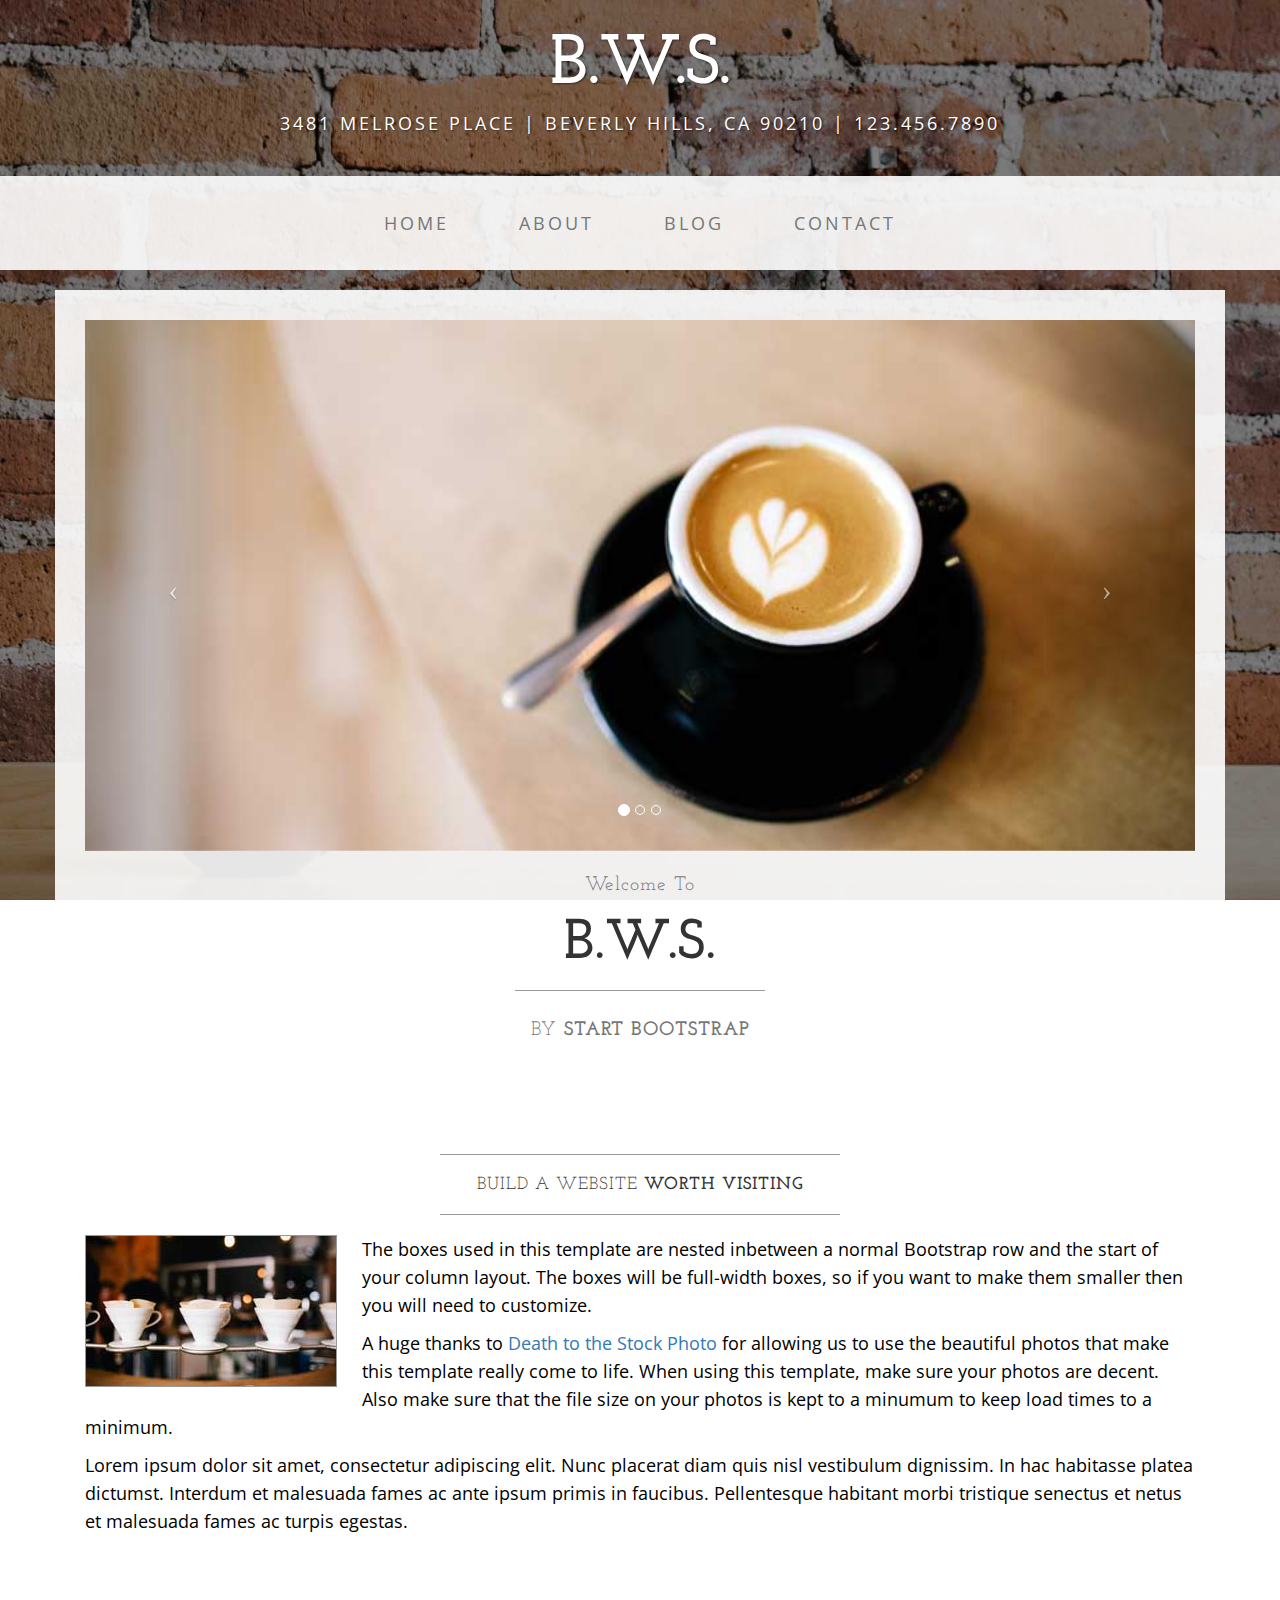
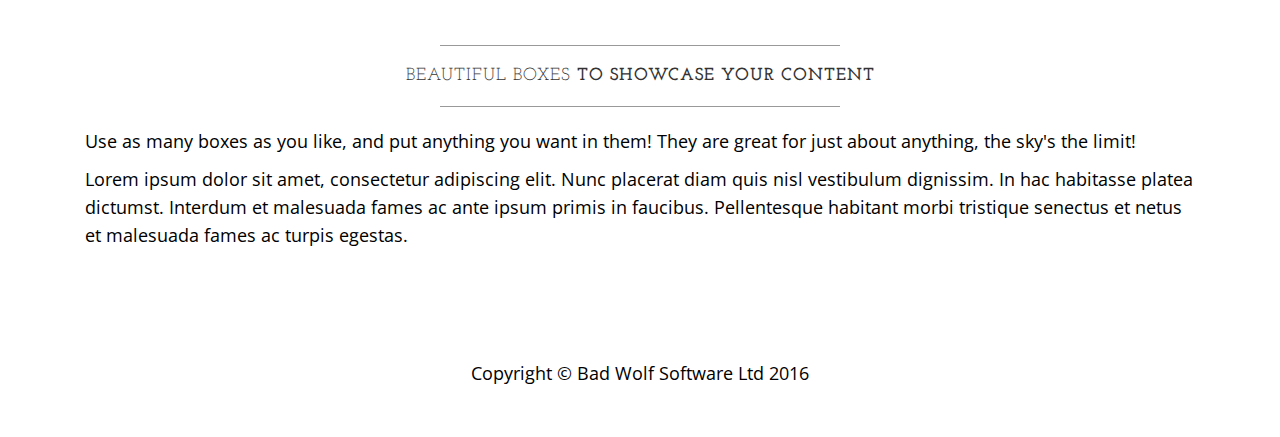
==== index.html @ e023dd0c "Replaced Title. Changed fore color of footer" ====
<!DOCTYPE html>
<html lang="en">

<head>

    <meta charset="utf-8">
    <meta http-equiv="X-UA-Compatible" content="IE=edge">
    <meta name="viewport" content="width=device-width, initial-scale=1">
    <meta name="description" content="">
    <meta name="author" content="">

    <title>B.W.S. - Server Sided Development</title>

    <!-- Bootstrap Core CSS -->
    <link href="css/bootstrap.min.css" rel="stylesheet">

    <!-- Custom CSS -->
    <link href="css/business-casual.css" rel="stylesheet">

    <!-- Fonts -->
    <link href="http://fonts.googleapis.com/css?family=Open+Sans:300italic,400italic,600italic,700italic,800italic,400,300,600,700,800" rel="stylesheet" type="text/css">
    <link href="http://fonts.googleapis.com/css?family=Josefin+Slab:100,300,400,600,700,100italic,300italic,400italic,600italic,700italic" rel="stylesheet" type="text/css">

    <!-- HTML5 Shim and Respond.js IE8 support of HTML5 elements and media queries -->
    <!-- WARNING: Respond.js doesn't work if you view the page via file:// -->
    <!--[if lt IE 9]>
        <script src="https://oss.maxcdn.com/libs/html5shiv/3.7.0/html5shiv.js"></script>
        <script src="https://oss.maxcdn.com/libs/respond.js/1.4.2/respond.min.js"></script>
    <![endif]-->

</head>

<body>

    <div class="brand">B.W.S.</div>
    <div class="address-bar">3481 Melrose Place | Beverly Hills, CA 90210 | 123.456.7890</div>

    <!-- Navigation -->
    <nav class="navbar navbar-default" role="navigation">
        <div class="container">
            <!-- Brand and toggle get grouped for better mobile display -->
            <div class="navbar-header">
                <button type="button" class="navbar-toggle" data-toggle="collapse" data-target="#bs-example-navbar-collapse-1">
                    <span class="sr-only">Toggle navigation</span>
                    <span class="icon-bar"></span>
                    <span class="icon-bar"></span>
                    <span class="icon-bar"></span>
                </button>
                <!-- navbar-brand is hidden on larger screens, but visible when the menu is collapsed -->
                <a class="navbar-brand" href="index.html">B.W.S.</a>
            </div>
            <!-- Collect the nav links, forms, and other content for toggling -->
            <div class="collapse navbar-collapse" id="bs-example-navbar-collapse-1">
                <ul class="nav navbar-nav">
                    <li>
                        <a href="index.html">Home</a>
                    </li>
                    <li>
                        <a href="about.html">About</a>
                    </li>
                    <li>
                        <a href="blog.html">Blog</a>
                    </li>
                    <li>
                        <a href="contact.html">Contact</a>
                    </li>
                </ul>
            </div>
            <!-- /.navbar-collapse -->
        </div>
        <!-- /.container -->
    </nav>

    <div class="container">

        <div class="row">
            <div class="box">
                <div class="col-lg-12 text-center">
                    <div id="carousel-example-generic" class="carousel slide">
                        <!-- Indicators -->
                        <ol class="carousel-indicators hidden-xs">
                            <li data-target="#carousel-example-generic" data-slide-to="0" class="active"></li>
                            <li data-target="#carousel-example-generic" data-slide-to="1"></li>
                            <li data-target="#carousel-example-generic" data-slide-to="2"></li>
                        </ol>

                        <!-- Wrapper for slides -->
                        <div class="carousel-inner">
                            <div class="item active">
                                <img class="img-responsive img-full" src="img/slide-1.jpg" alt="">
                            </div>
                            <div class="item">
                                <img class="img-responsive img-full" src="img/slide-2.jpg" alt="">
                            </div>
                            <div class="item">
                                <img class="img-responsive img-full" src="img/slide-3.jpg" alt="">
                            </div>
                        </div>

                        <!-- Controls -->
                        <a class="left carousel-control" href="#carousel-example-generic" data-slide="prev">
                            <span class="icon-prev"></span>
                        </a>
                        <a class="right carousel-control" href="#carousel-example-generic" data-slide="next">
                            <span class="icon-next"></span>
                        </a>
                    </div>
                    <h2 class="brand-before">
                        <small>Welcome to</small>
                    </h2>
                    <h1 class="brand-name">B.W.S.</h1>
                    <hr class="tagline-divider">
                    <h2>
                        <small>By
                            <strong>Start Bootstrap</strong>
                        </small>
                    </h2>
                </div>
            </div>
        </div>

        <div class="row">
            <div class="box">
                <div class="col-lg-12">
                    <hr>
                    <h2 class="intro-text text-center">Build a website
                        <strong>worth visiting</strong>
                    </h2>
                    <hr>
                    <img class="img-responsive img-border img-left" src="img/intro-pic.jpg" alt="">
                    <hr class="visible-xs">
                    <p>The boxes used in this template are nested inbetween a normal Bootstrap row and the start of your column layout. The boxes will be full-width boxes, so if you want to make them smaller then you will need to customize.</p>
                    <p>A huge thanks to <a href="http://join.deathtothestockphoto.com/" target="_blank">Death to the Stock Photo</a> for allowing us to use the beautiful photos that make this template really come to life. When using this template, make sure your photos are decent. Also make sure that the file size on your photos is kept to a minumum to keep load times to a minimum.</p>
                    <p>Lorem ipsum dolor sit amet, consectetur adipiscing elit. Nunc placerat diam quis nisl vestibulum dignissim. In hac habitasse platea dictumst. Interdum et malesuada fames ac ante ipsum primis in faucibus. Pellentesque habitant morbi tristique senectus et netus et malesuada fames ac turpis egestas.</p>
                </div>
            </div>
        </div>

        <div class="row">
            <div class="box">
                <div class="col-lg-12">
                    <hr>
                    <h2 class="intro-text text-center">Beautiful boxes
                        <strong>to showcase your content</strong>
                    </h2>
                    <hr>
                    <p>Use as many boxes as you like, and put anything you want in them! They are great for just about anything, the sky's the limit!</p>
                    <p>Lorem ipsum dolor sit amet, consectetur adipiscing elit. Nunc placerat diam quis nisl vestibulum dignissim. In hac habitasse platea dictumst. Interdum et malesuada fames ac ante ipsum primis in faucibus. Pellentesque habitant morbi tristique senectus et netus et malesuada fames ac turpis egestas.</p>
                </div>
            </div>
        </div>

    </div>
    <!-- /.container -->

    <footer>
        <div class="container">
            <div class="row">
                <div class="col-lg-12 text-center">
                    <p>Copyright &copy; Bad Wolf Software Ltd 2016</p>
                </div>
            </div>
        </div>
    </footer>

    <!-- jQuery -->
    <script src="js/jquery.js"></script>

    <!-- Bootstrap Core JavaScript -->
    <script src="js/bootstrap.min.js"></script>

    <!-- Script to Activate the Carousel -->
    <script>
    $('.carousel').carousel({
        interval: 5000 //changes the speed
    })
    </script>

</body>

</html>
---- css/business-casual.css ----
/*!
 * Start Bootstrap - Business Casual Bootstrap Theme (http://startbootstrap.com)
 * Code licensed under the Apache License v2.0.
 * For details, see http://www.apache.org/licenses/LICENSE-2.0.
 */

body {
    font-family: "Open Sans","Helvetica Neue",Helvetica,Arial,sans-serif;
    background: url('../img/bg.jpg') no-repeat center center fixed;
    -webkit-background-size: cover;
    -moz-background-size: cover;
    background-size: cover;
    -o-background-size: cover;
}

h1,
h2,
h3,
h4,
h5,
h6 {
    text-transform: uppercase;
    font-family: "Josefin Slab","Helvetica Neue",Helvetica,Arial,sans-serif;
    font-weight: 700;
    letter-spacing: 1px;
}

p {
    font-size: 1.25em;
    line-height: 1.6;
    color: #000;
}

hr {
    max-width: 400px;
    border-color: #999999;
}

.brand,
.address-bar {
    display: none;
}

.navbar-brand {
    text-transform: uppercase;
    font-weight: 900;
    letter-spacing: 2px;
}

.navbar-nav {
    text-transform: uppercase;
    font-weight: 400;
    letter-spacing: 3px;
}

.img-full {
    min-width: 100%;
}

.brand-before,
.brand-name {
    text-transform: capitalize;
}

.brand-before {
    margin: 15px 0;
}

.brand-name {
    margin: 0;
    font-size: 4em;
}

.tagline-divider {
    margin: 15px auto 3px;
    max-width: 250px;
    border-color: #999999;
}

.box {
    margin-bottom: 20px;
    padding: 30px 15px;
    background: #fff;
    background: rgba(255,255,255,0.9);
}

.intro-text {
    text-transform: uppercase;
    font-size: 1.25em;
    font-weight: 400;
    letter-spacing: 1px;
}

.img-border {
    float: none;
    margin: 0 auto 0;
    border: #999999 solid 1px;
}

.img-left {
    float: none;
    margin: 0 auto 0;
}

footer {
    color: blue;
    background: #fff;
    background: rgba(255,255,255,0.9);
}

footer p {
    margin: 0;
    padding: 50px 0;
}

@media screen and (min-width:768px) {
    .brand {
        display: inherit;
        margin: 0;
        padding: 30px 0 10px;
        text-align: center;
        text-shadow: 1px 1px 2px rgba(0,0,0,0.5);
        font-family: "Josefin Slab","Helvetica Neue",Helvetica,Arial,sans-serif;
        font-size: 5em;
        font-weight: 700;
        line-height: normal;
        color: #fff;
    }

    .top-divider {
        margin-top: 0;
    }

    .img-left {
        float: left;
        margin-right: 25px;
    }

    .address-bar {
        display: inherit;
        margin: 0;
        padding: 0 0 40px;
        text-align: center;
        text-shadow: 1px 1px 2px rgba(0,0,0,0.5);
        text-transform: uppercase;
        font-size: 1.25em;
        font-weight: 400;
        letter-spacing: 3px;
        color: #fff;
    }

    .navbar {
        border-radius: 0;
    }

    .navbar-header {
        display: none;
    }

    .navbar {
        min-height: 0;
    }

    .navbar-default {
        border: none;
        background: #fff;
        background: rgba(255,255,255,0.9);
    }

    .nav>li>a {
        padding: 35px;
    }

    .navbar-nav>li>a {
        line-height: normal;
    }

    .navbar-nav {
        display: table;
        float: none;
        margin: 0 auto;
        table-layout: fixed;
        font-size: 1.25em;
    }
}

@media screen and (min-width:1200px) {
    .box:after {
        content: '';
        display: table;
        clear: both;
    }
}
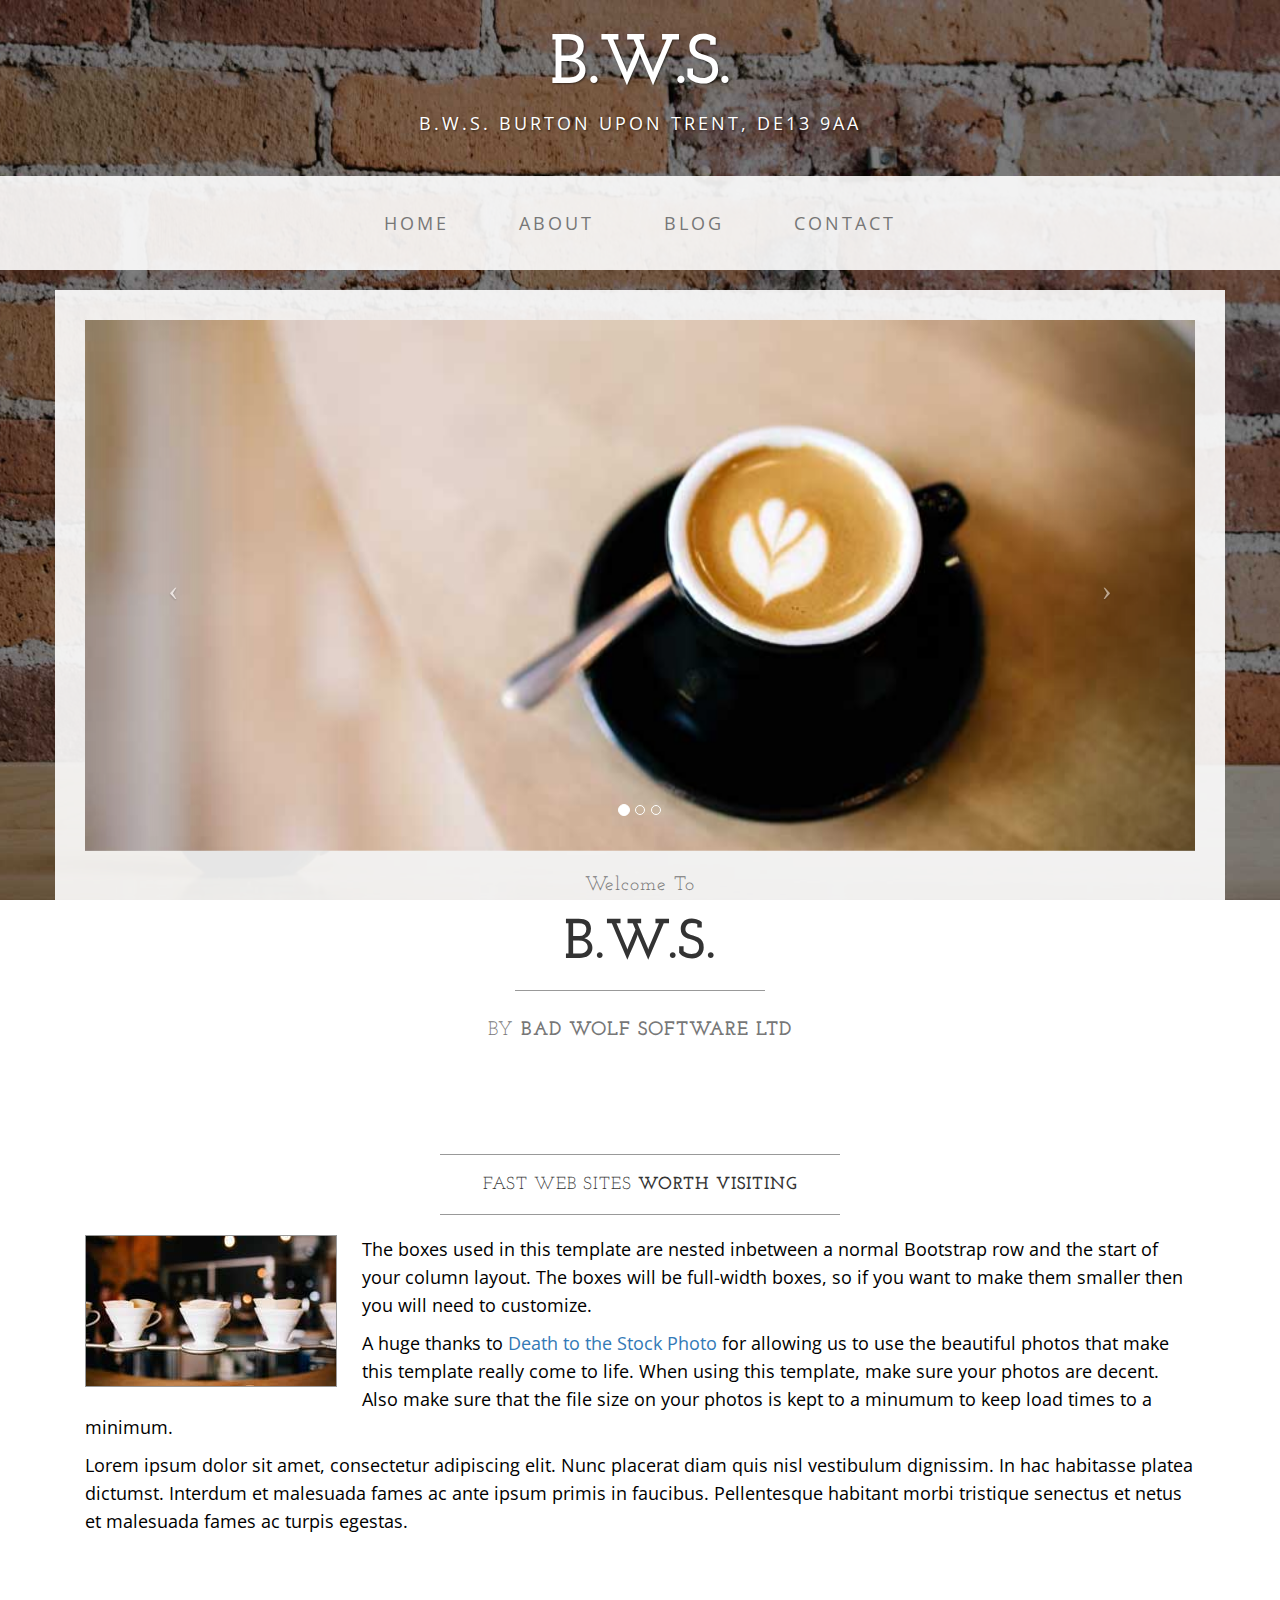
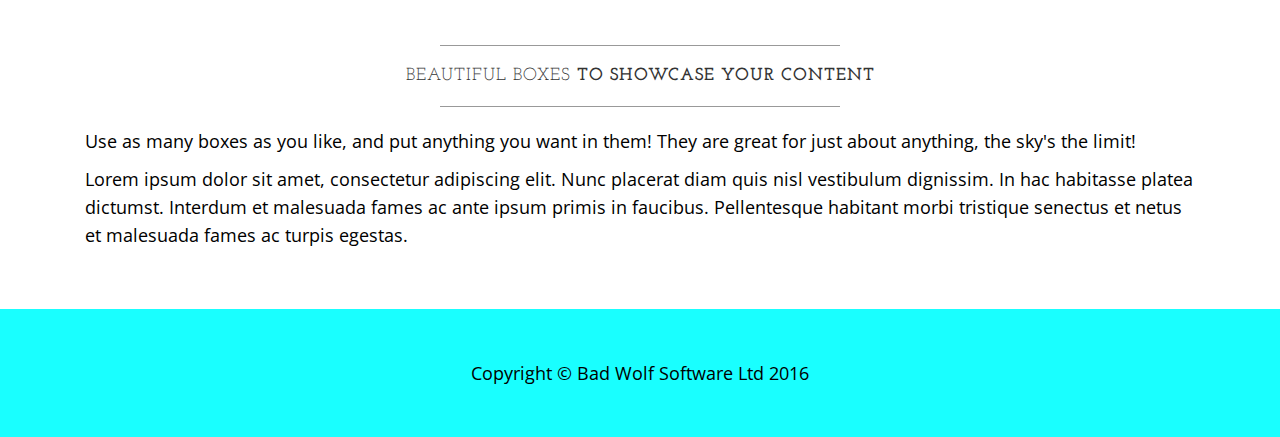
==== commit e04d8c83: "Changes blog, contact, about and Css" ====
--- a/index.html
+++ b/index.html
@@ -33,7 +33,7 @@
 <body>
 
     <div class="brand">B.W.S.</div>
-    <div class="address-bar">3481 Melrose Place | Beverly Hills, CA 90210 | 123.456.7890</div>
+    <div class="address-bar">B.W.S. Burton upon Trent, DE13 9AA</div>
 
     <!-- Navigation -->
     <nav class="navbar navbar-default" role="navigation">
@@ -112,7 +112,7 @@
                     <hr class="tagline-divider">
                     <h2>
                         <small>By
-                            <strong>Start Bootstrap</strong>
+                            <strong>Bad Wolf Software Ltd</strong>
                         </small>
                     </h2>
                 </div>
@@ -123,7 +123,7 @@
             <div class="box">
                 <div class="col-lg-12">
                     <hr>
-                    <h2 class="intro-text text-center">Build a website
+                    <h2 class="intro-text text-center">Fast Web sites 
                         <strong>worth visiting</strong>
                     </h2>
                     <hr>
--- a/css/business-casual.css
+++ b/css/business-casual.css
@@ -104,8 +104,8 @@
 
 footer {
     color: blue;
-    background: #fff;
-    background: rgba(255,255,255,0.9);
+    background: #0ff;
+    background: rgba(0,255,255,0.9);
 }
 
 footer p {
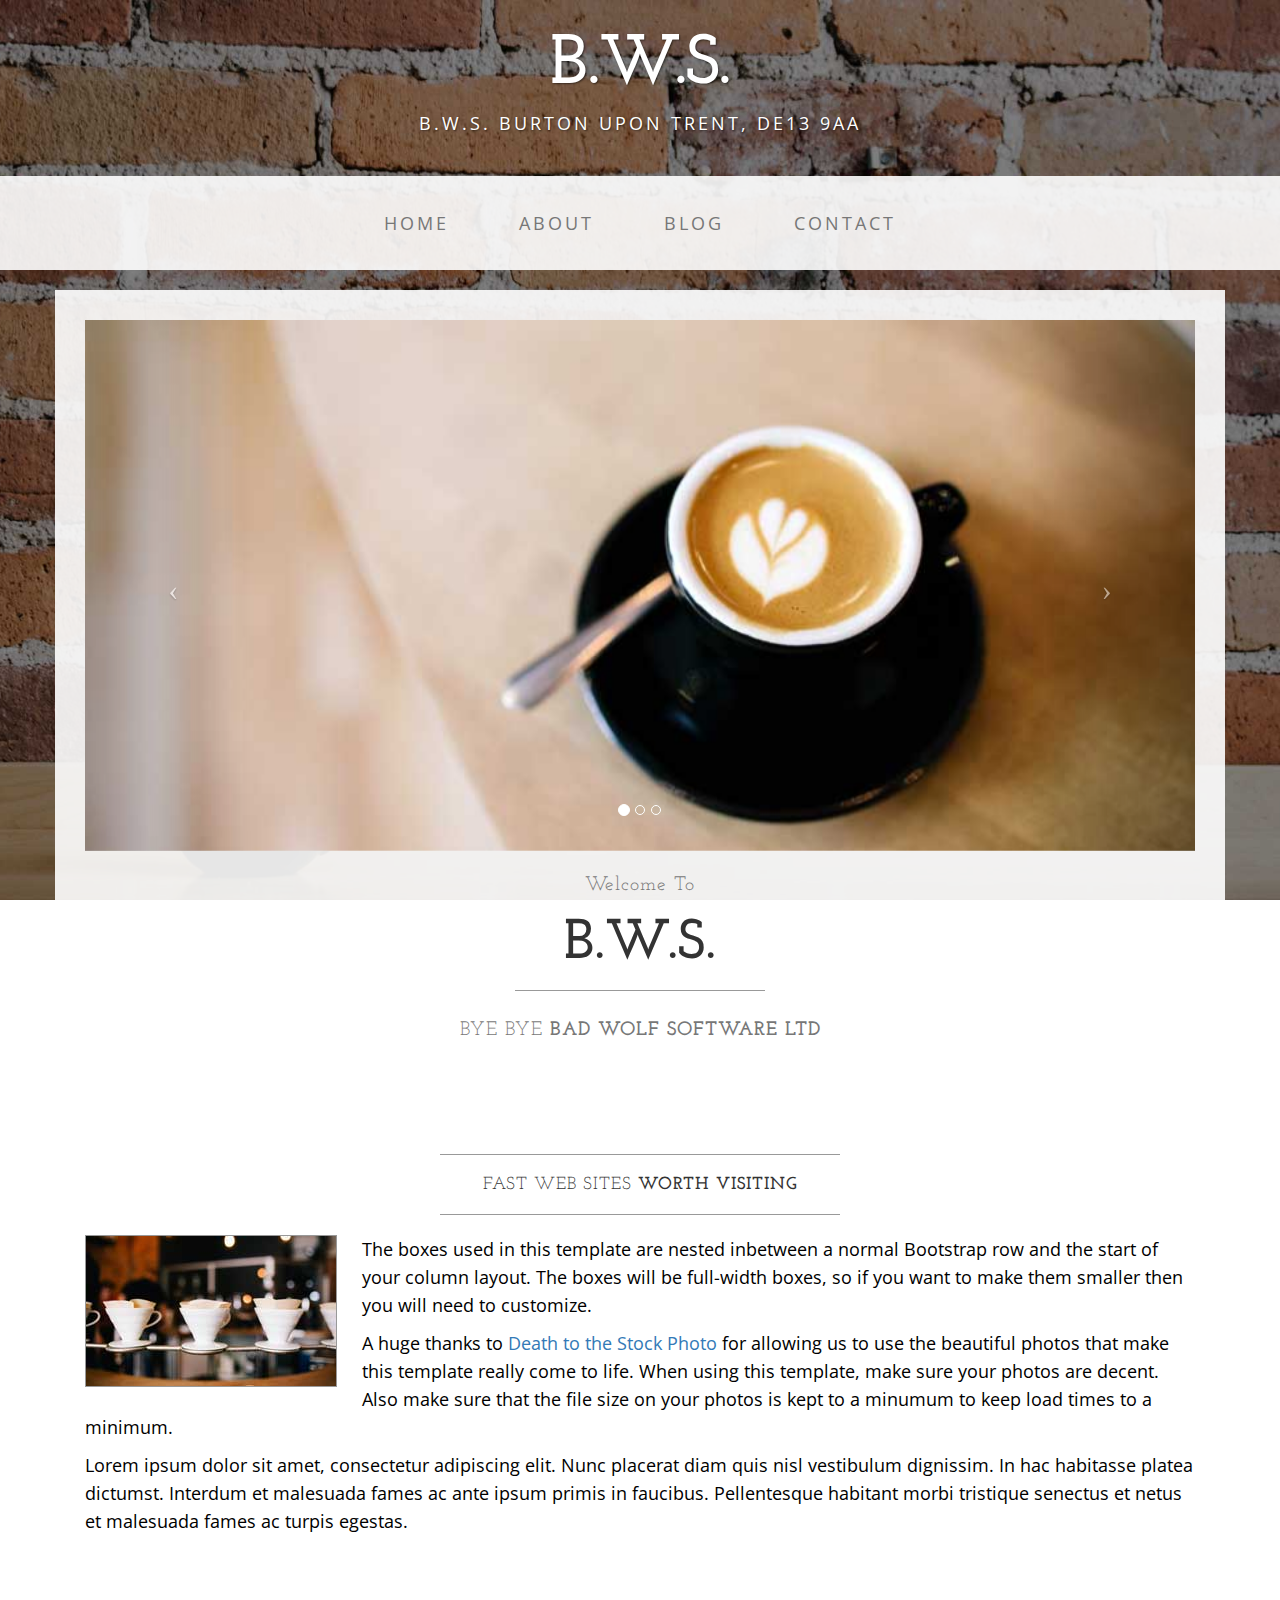
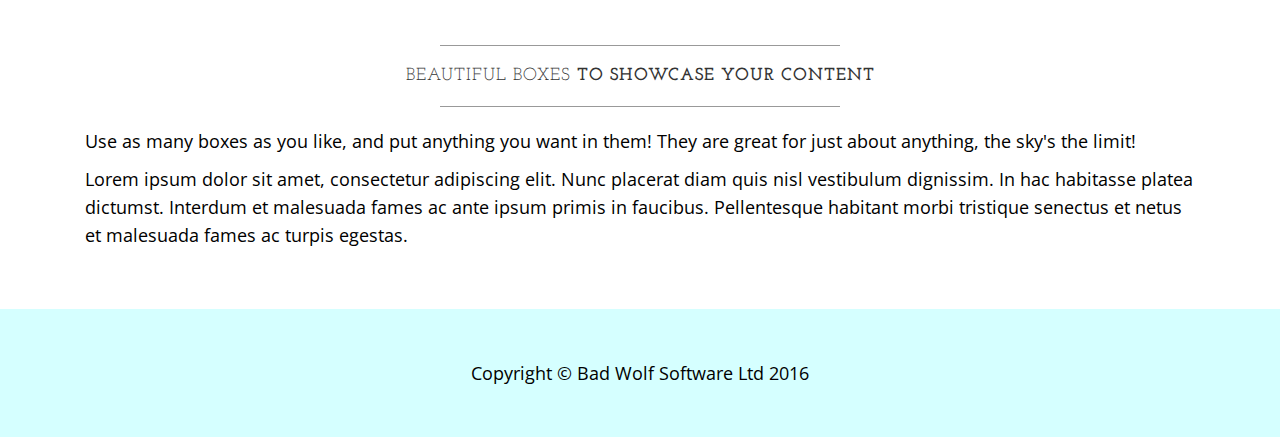
==== commit ae06be81: "This is a mistake" ====
--- a/index.html
+++ b/index.html
@@ -111,7 +111,7 @@
                     <h1 class="brand-name">B.W.S.</h1>
                     <hr class="tagline-divider">
                     <h2>
-                        <small>By
+                        <small>Bye Bye
                             <strong>Bad Wolf Software Ltd</strong>
                         </small>
                     </h2>
@@ -123,7 +123,7 @@
             <div class="box">
                 <div class="col-lg-12">
                     <hr>
-                    <h2 class="intro-text text-center">Fast Web sites 
+                    <h2 class="intro-text text-center">Fast Web sites
                         <strong>worth visiting</strong>
                     </h2>
                     <hr>
--- a/css/business-casual.css
+++ b/css/business-casual.css
@@ -103,9 +103,9 @@
 }
 
 footer {
-    color: blue;
-    background: #0ff;
-    background: rgba(0,255,255,0.9);
+
+    background: #dff;
+    background: rgba(208,255,255,0.9);
 }
 
 footer p {
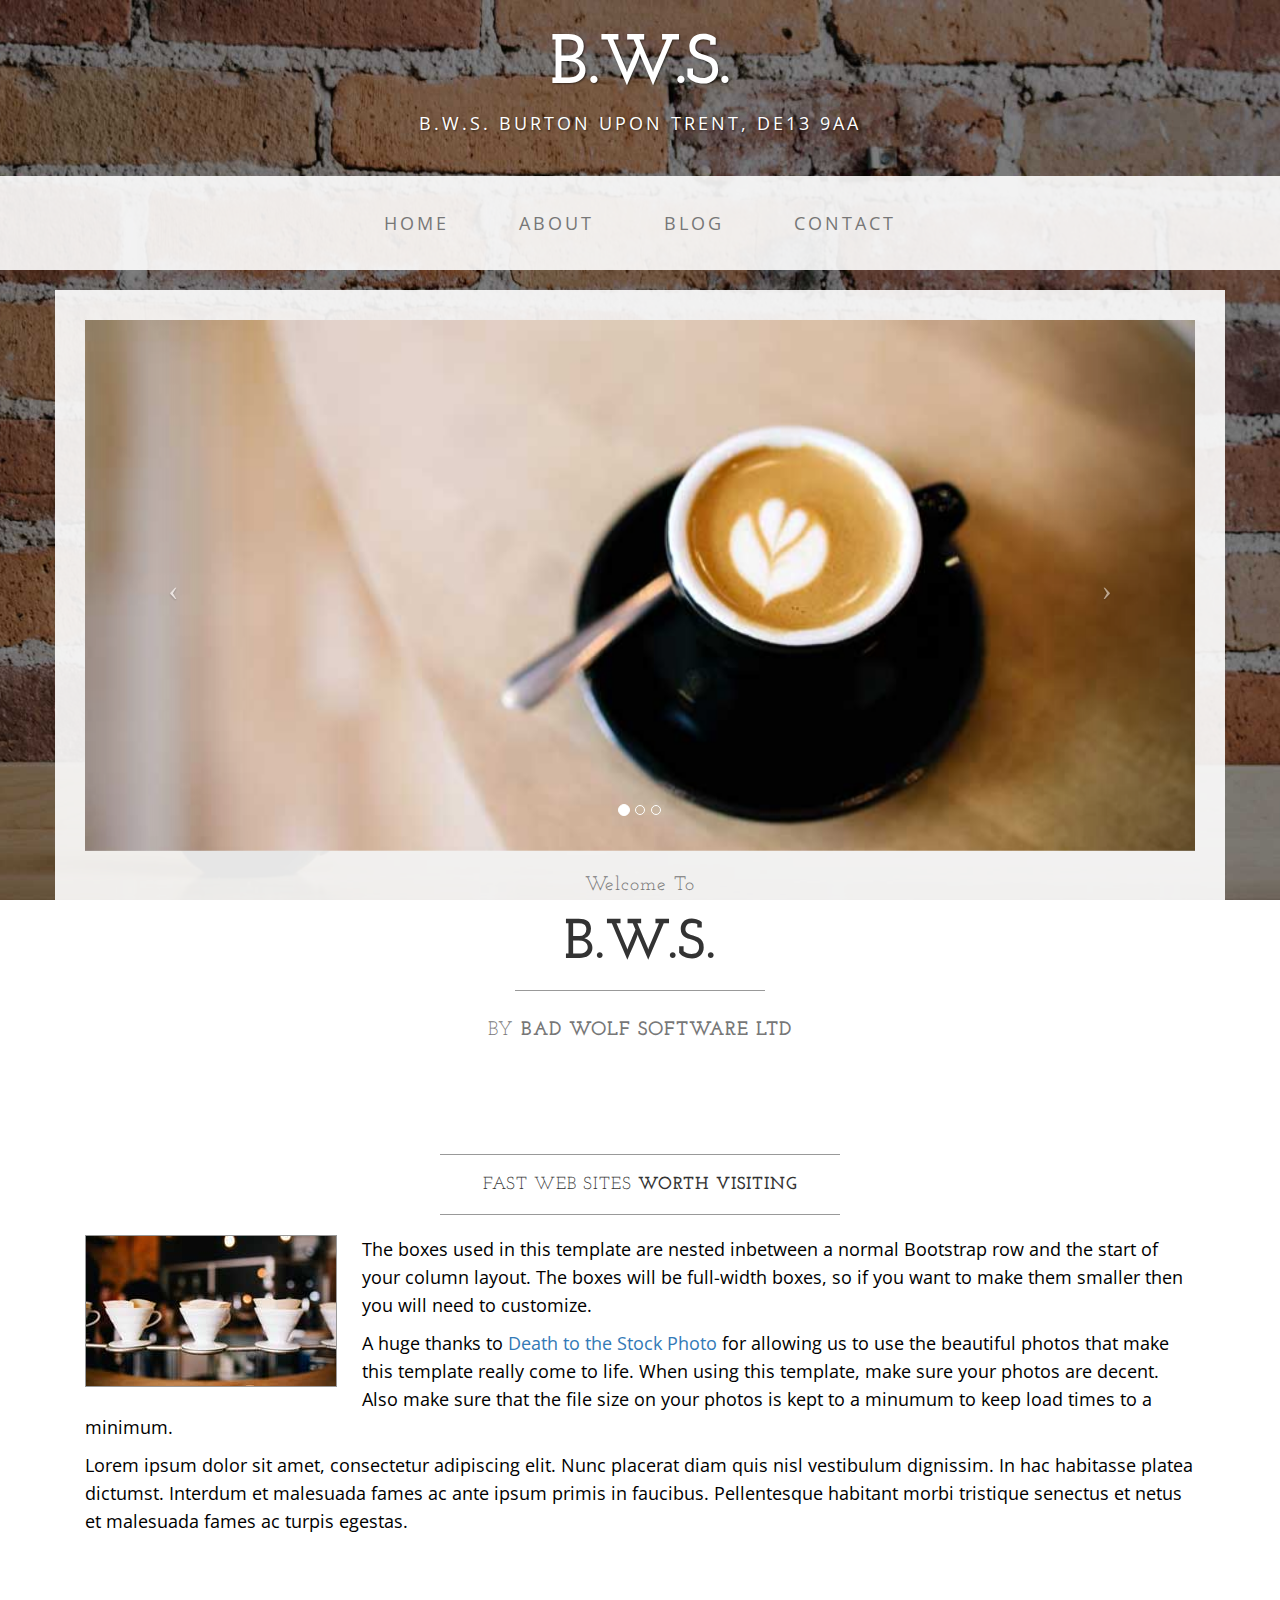
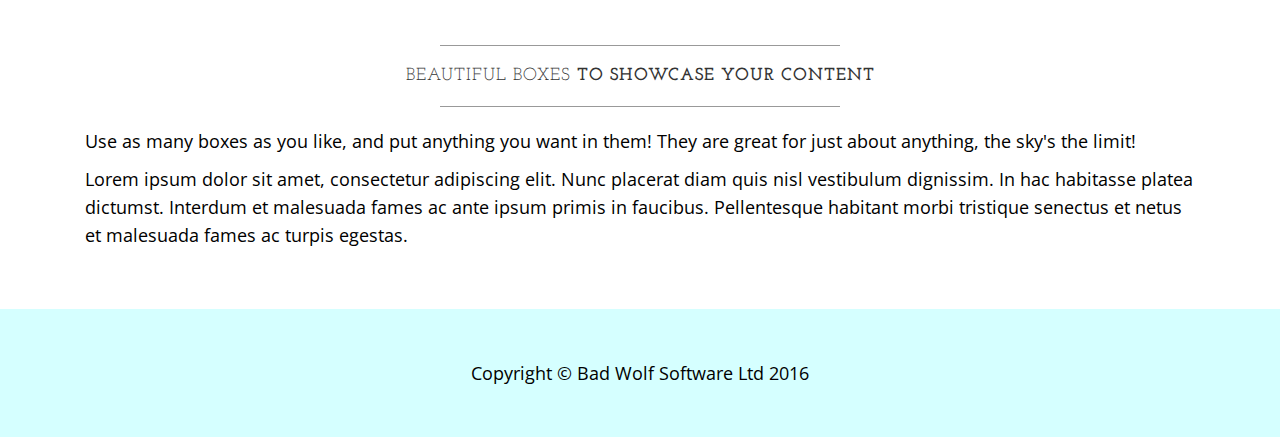
==== commit 7e54cfb8: "Revert "This is a mistake"" ====
--- a/index.html
+++ b/index.html
@@ -111,7 +111,7 @@
                     <h1 class="brand-name">B.W.S.</h1>
                     <hr class="tagline-divider">
                     <h2>
-                        <small>Bye Bye
+                        <small>By
                             <strong>Bad Wolf Software Ltd</strong>
                         </small>
                     </h2>
@@ -123,7 +123,7 @@
             <div class="box">
                 <div class="col-lg-12">
                     <hr>
-                    <h2 class="intro-text text-center">Fast Web sites
+                    <h2 class="intro-text text-center">Fast Web sites 
                         <strong>worth visiting</strong>
                     </h2>
                     <hr>
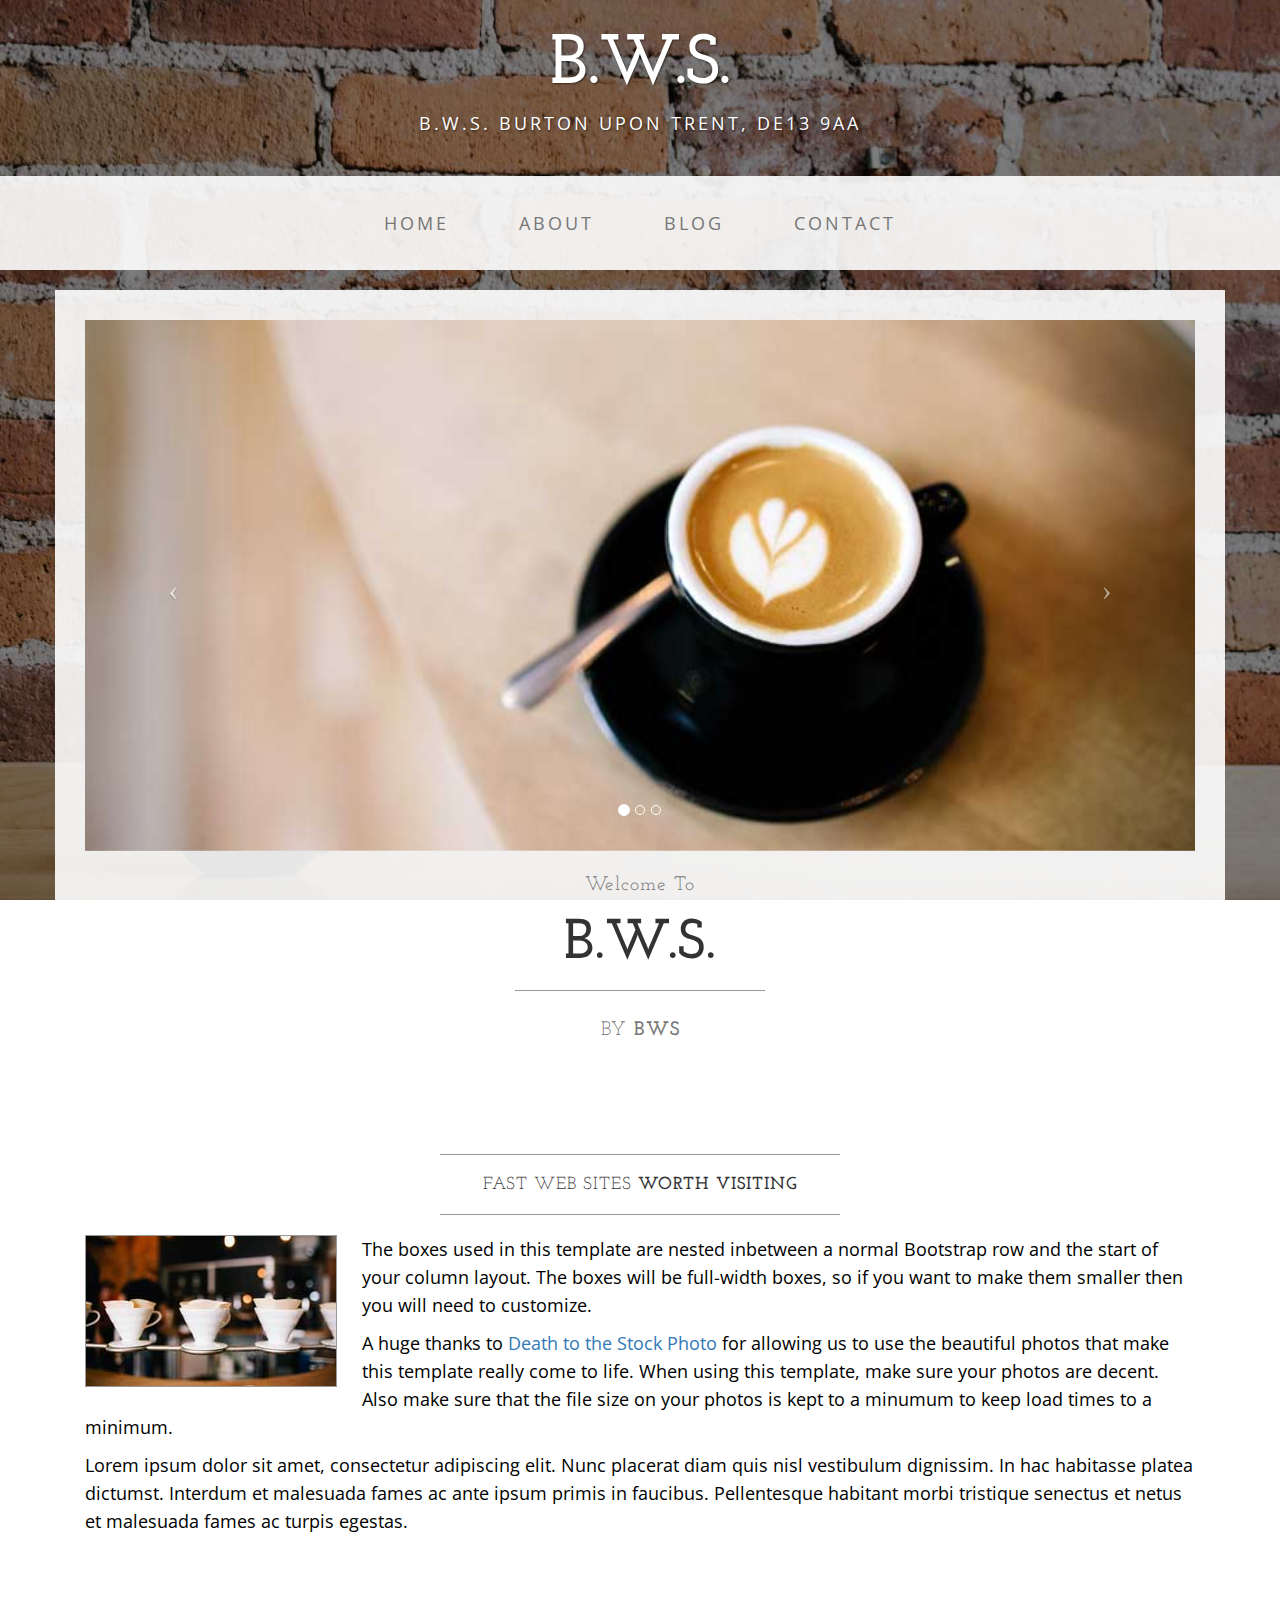
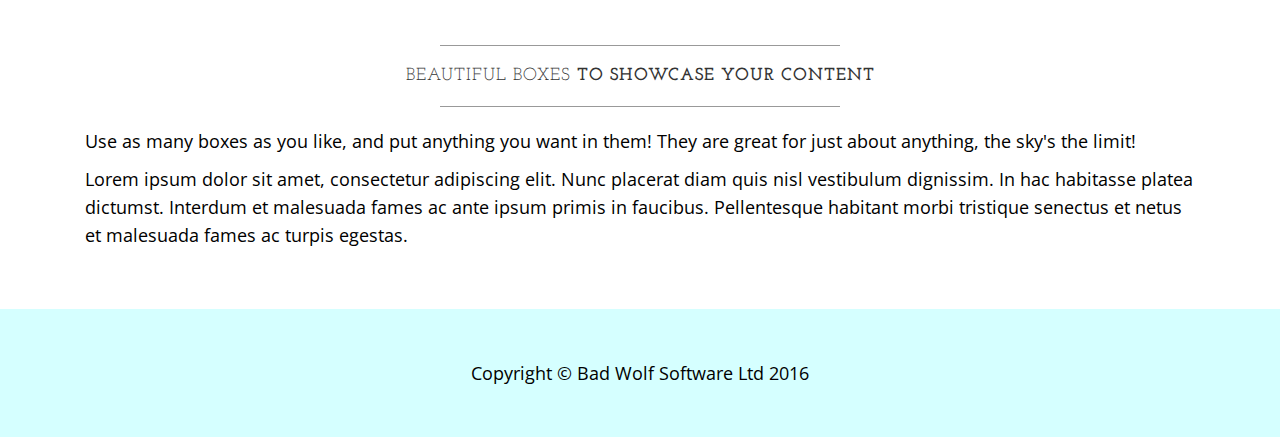
==== commit 1fbc9050: "changed by line" ====
--- a/index.html
+++ b/index.html
@@ -112,7 +112,7 @@
                     <hr class="tagline-divider">
                     <h2>
                         <small>By
-                            <strong>Bad Wolf Software Ltd</strong>
+                            <strong>BWS</strong>
                         </small>
                     </h2>
                 </div>
@@ -123,7 +123,7 @@
             <div class="box">
                 <div class="col-lg-12">
                     <hr>
-                    <h2 class="intro-text text-center">Fast Web sites 
+                    <h2 class="intro-text text-center">Fast Web sites
                         <strong>worth visiting</strong>
                     </h2>
                     <hr>
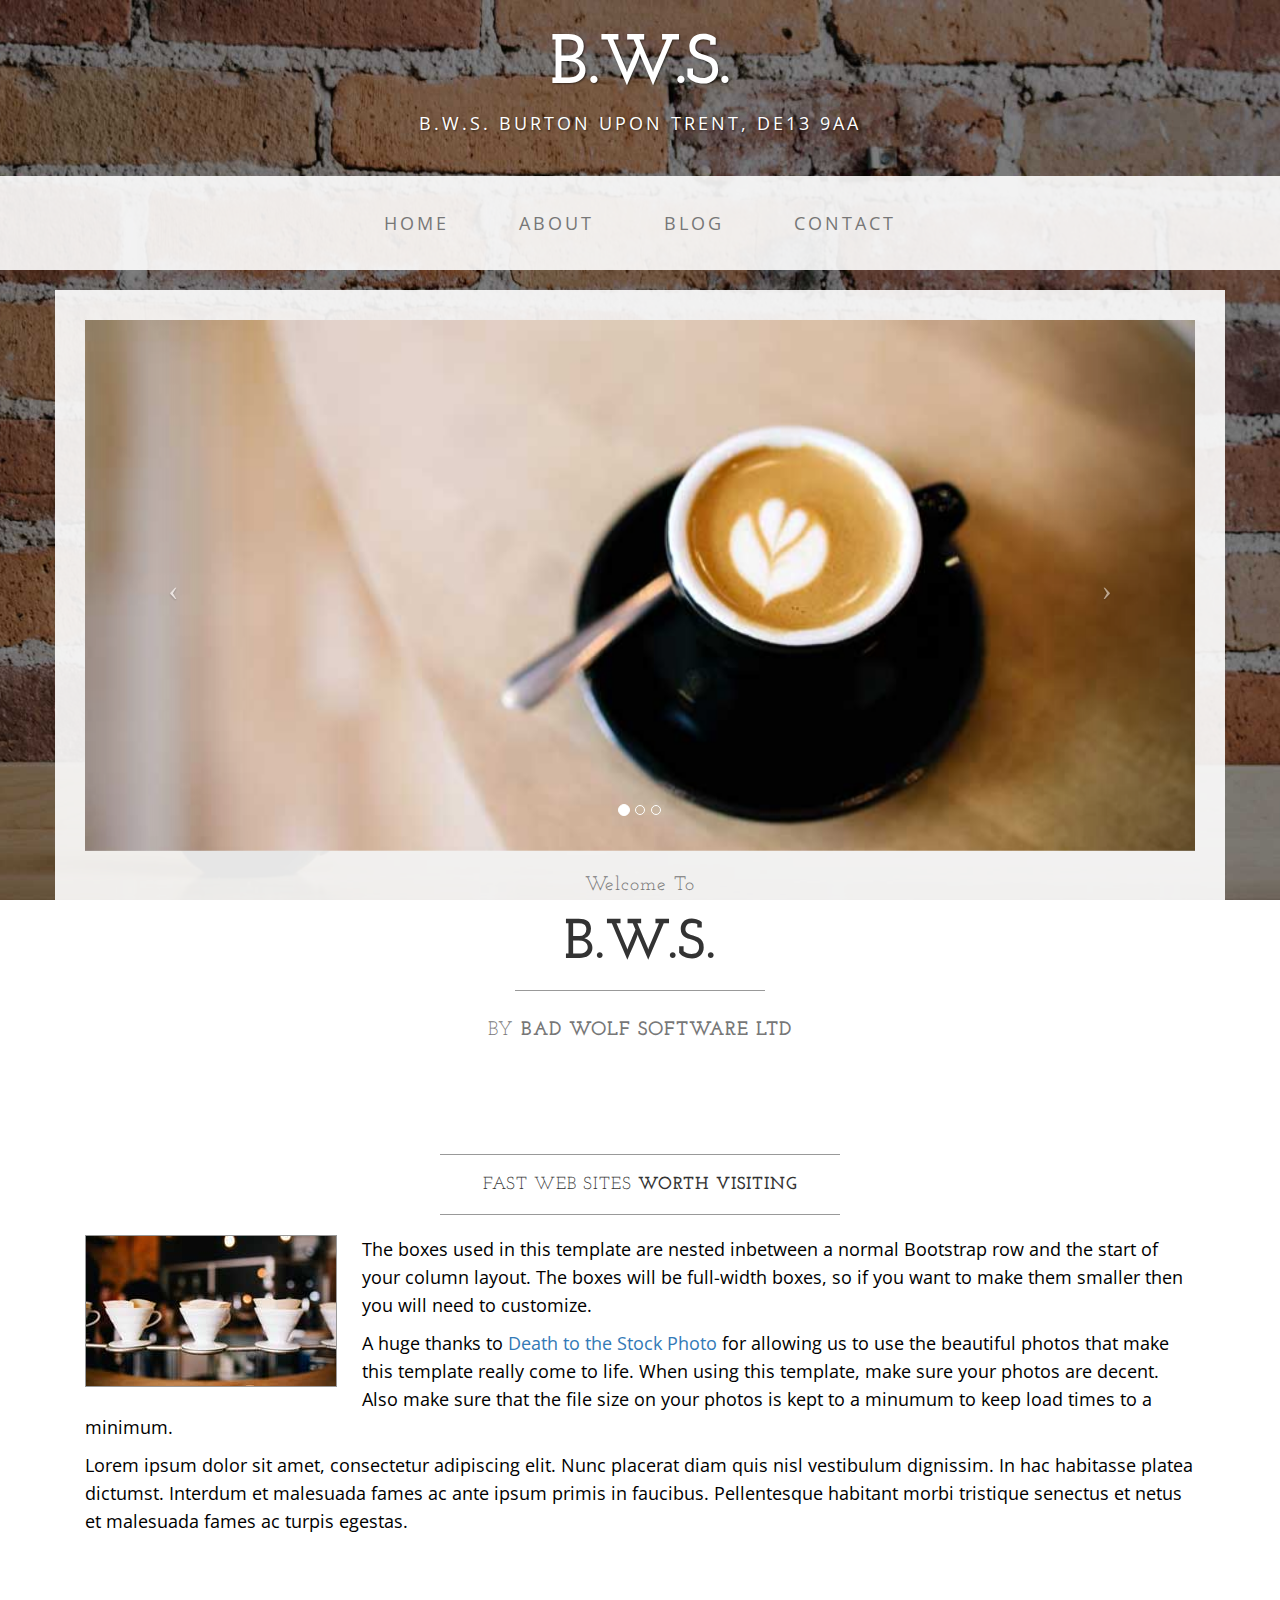
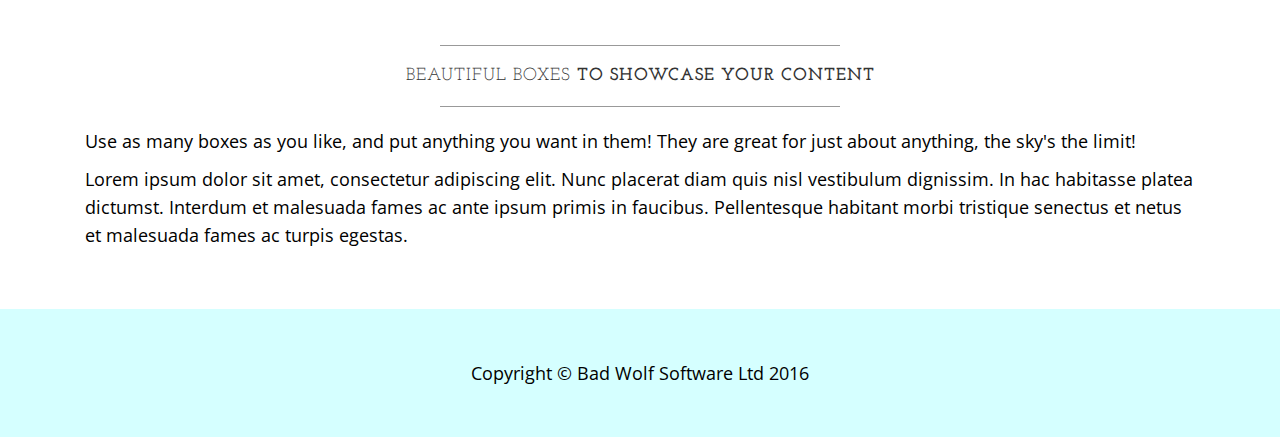
==== commit 004d8229: "Revert "changed by line"" ====
--- a/index.html
+++ b/index.html
@@ -112,7 +112,7 @@
                     <hr class="tagline-divider">
                     <h2>
                         <small>By
-                            <strong>BWS</strong>
+                            <strong>Bad Wolf Software Ltd</strong>
                         </small>
                     </h2>
                 </div>
@@ -123,7 +123,7 @@
             <div class="box">
                 <div class="col-lg-12">
                     <hr>
-                    <h2 class="intro-text text-center">Fast Web sites
+                    <h2 class="intro-text text-center">Fast Web sites 
                         <strong>worth visiting</strong>
                     </h2>
                     <hr>
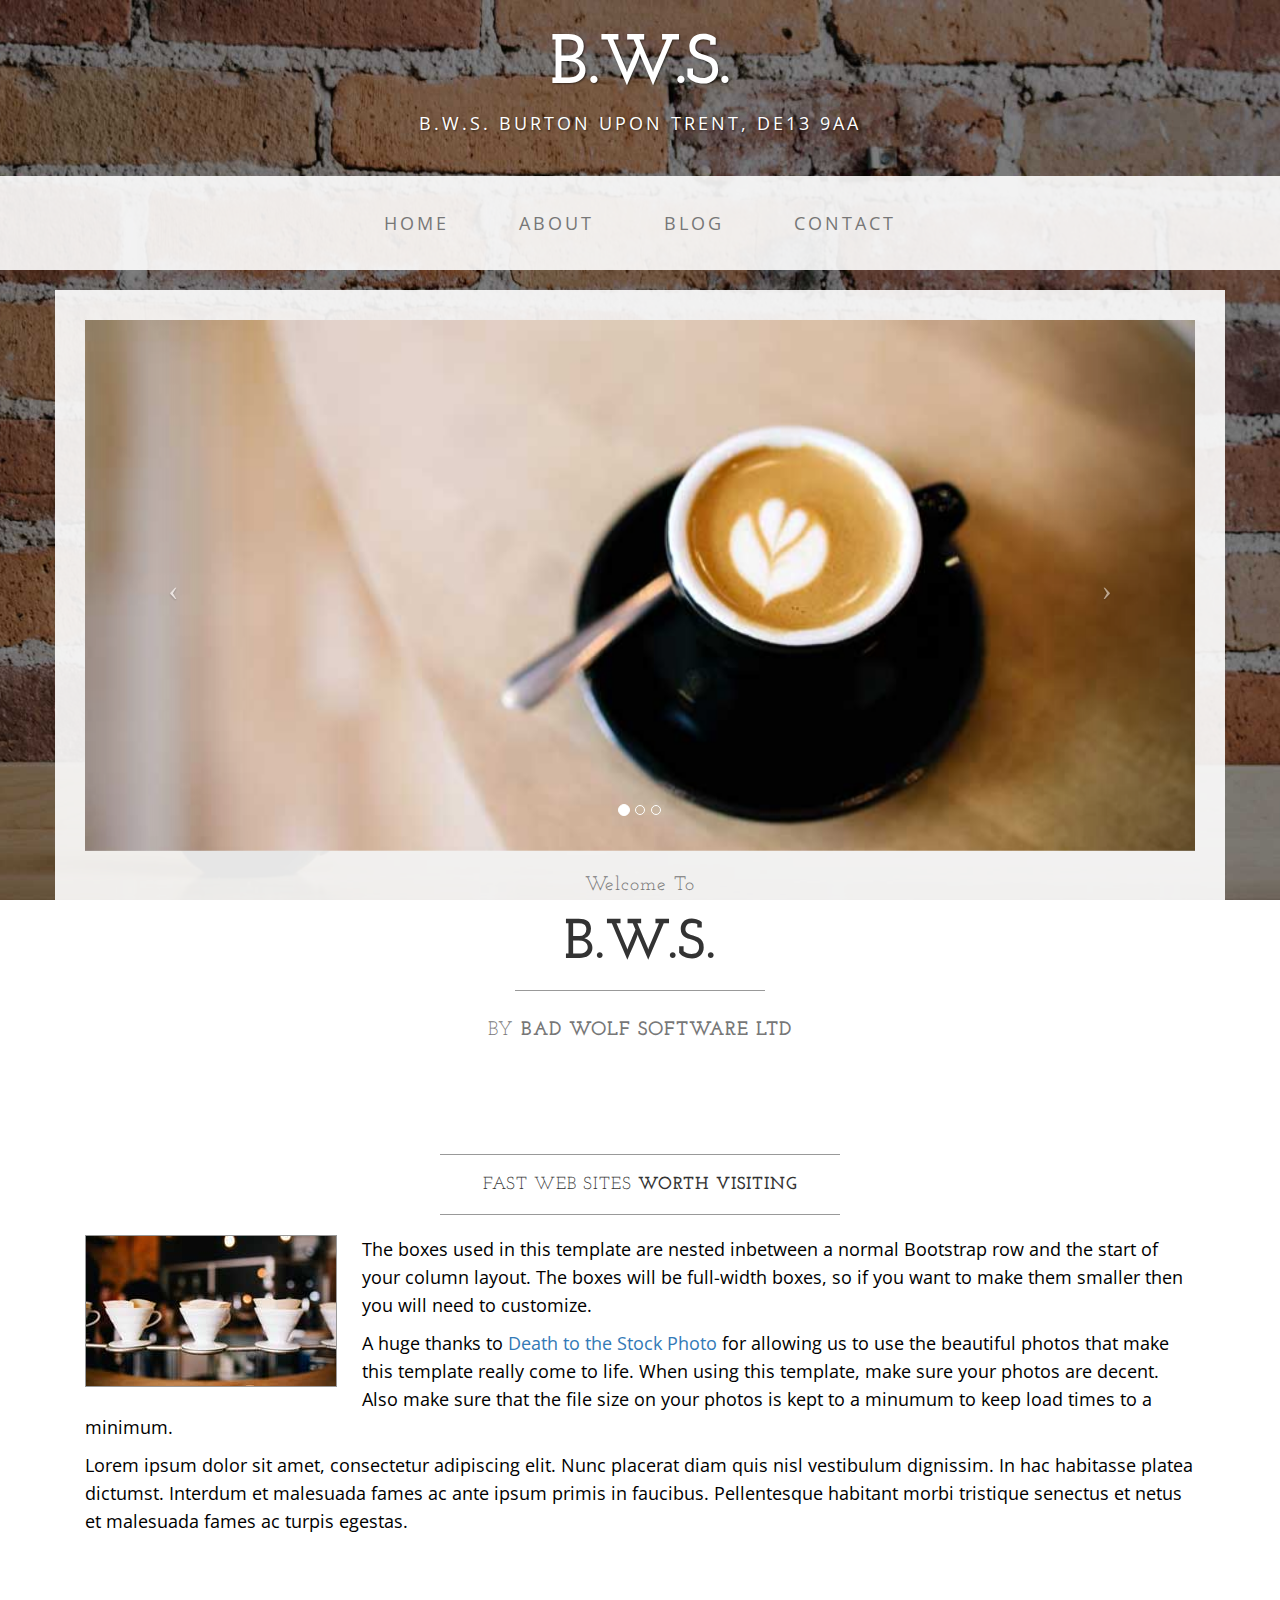
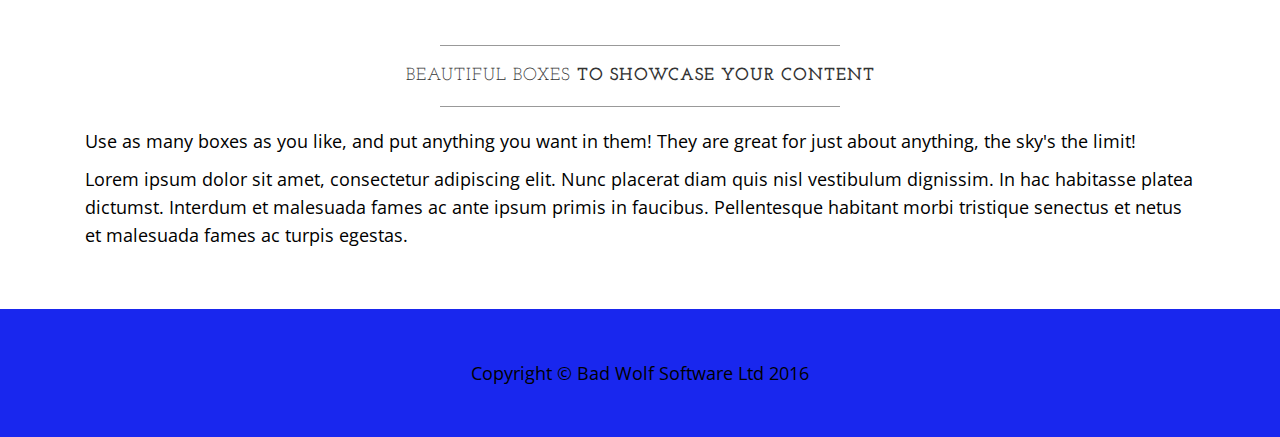
==== commit 05738ccd: "modified styles for footer" ====
--- a/index.html
+++ b/index.html
@@ -123,7 +123,7 @@
             <div class="box">
                 <div class="col-lg-12">
                     <hr>
-                    <h2 class="intro-text text-center">Fast Web sites 
+                    <h2 class="intro-text text-center">Fast Web sites
                         <strong>worth visiting</strong>
                     </h2>
                     <hr>
@@ -156,7 +156,7 @@
     <footer>
         <div class="container">
             <div class="row">
-                <div class="col-lg-12 text-center">
+                <div class="col-lg-12 text-center copyright" >
                     <p>Copyright &copy; Bad Wolf Software Ltd 2016</p>
                 </div>
             </div>
--- a/css/business-casual.css
+++ b/css/business-casual.css
@@ -101,11 +101,12 @@
     float: none;
     margin: 0 auto 0;
 }
-
+.copyright {
+  color: #fff;
+}
 footer {
-
-    background: #dff;
-    background: rgba(208,255,255,0.9);
+    background: #01e;
+    background: rgba(0,16,236,0.9);
 }
 
 footer p {
